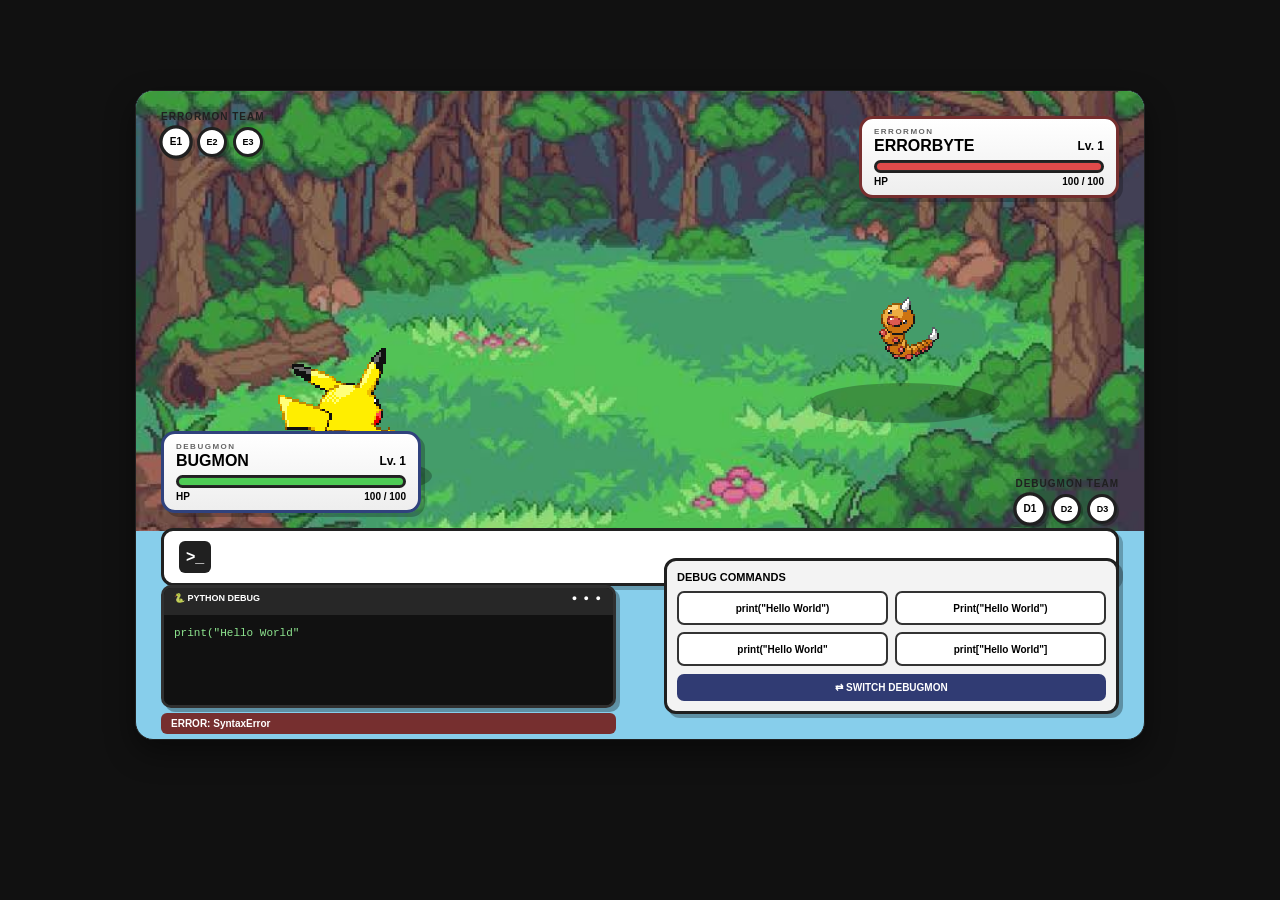
==== index.html @ 8a129c73 "Add files via upload" ====
<!DOCTYPE html>
<html lang="en">

<head>

    <meta charset="UTF-8">

    <meta
        name="viewport"
        content="width=device-width, initial-scale=1.0"
    >

    <title>Codemon</title>

    <link
        rel="stylesheet"
        href="style.css"
    >

</head>


<body>


<main class="game">


    <!-- =====================================================
         BATTLEFIELD
    ====================================================== -->

    <div class="battlefield">

        <div class="sky-glow"></div>

        <div class="cloud cloud-1"></div>
        <div class="cloud cloud-2"></div>

        <div class="tree tree-1"></div>
        <div class="tree tree-2"></div>
        <div class="tree tree-3"></div>
        <div class="tree tree-4"></div>

        <div class="ground"></div>

        <div class="grass grass-1"></div>
        <div class="grass grass-2"></div>
        <div class="grass grass-3"></div>

        <div class="battle-platform enemy-platform"></div>
        <div class="battle-platform player-platform"></div>

        <div class="circuit circuit-1"></div>
        <div class="circuit circuit-2"></div>
        <div class="circuit circuit-3"></div>

    </div>



    <!-- =====================================================
         BATTLE EFFECTS
    ====================================================== -->

    <div
        id="attackEffect"
        class="attack-effect"
    ></div>


    <div
        id="damageText"
        class="damage-text"
    ></div>



    <!-- =====================================================
         ENEMY TEAM
    ====================================================== -->

    <div class="team enemy-team">

        <div class="team-title">
            ERRORMON TEAM
        </div>


        <div class="team-icons">

            <div
                class="team-icon enemy-icon active"
                id="enemyIcon1"
            >
                E1
            </div>


            <div
                class="team-icon enemy-icon"
                id="enemyIcon2"
            >
                E2
            </div>


            <div
                class="team-icon enemy-icon"
                id="enemyIcon3"
            >
                E3
            </div>

        </div>

    </div>



    <!-- =====================================================
         ENEMY
    ====================================================== -->

    <section class="enemy-section">


        <div class="pokemon-info enemy-info">

            <div class="hud-label">
                ERRORMON
            </div>


            <div class="name-level">

                <h2 id="enemyName">
                    ERRORBYTE
                </h2>


                <span
                    class="level"
                    id="enemyLevel"
                >
                    Lv. 1
                </span>

            </div>


            <div class="hp-container">

                <div
                    class="hp-bar enemy-hp"
                    id="enemyHPBar"
                ></div>

            </div>


            <div class="hp-text">

                <span>
                    HP
                </span>


                <span>

                    <span id="enemyHPText">
                        100
                    </span>

                    /

                    <span id="enemyMaxHPText">
                        100
                    </span>

                </span>

            </div>

        </div>



        <div
            class="pokemon enemy"
            id="enemyPokemon"
        >

            <img
                id="enemySprite"
                class="pokemon-image enemy-image"
                src="assets/enemy/e1.webp"
                alt="Enemy ErrorMon"
            >

            <div class="sprite-shadow"></div>

        </div>

    </section>



    <!-- =====================================================
         PLAYER TEAM
    ====================================================== -->

    <div class="team player-team">

        <div class="team-title">
            DEBUGMON TEAM
        </div>


        <div class="team-icons">

            <div
                class="team-icon player-icon active"
                id="playerIcon1"
            >
                D1
            </div>


            <div
                class="team-icon player-icon"
                id="playerIcon2"
            >
                D2
            </div>


            <div
                class="team-icon player-icon"
                id="playerIcon3"
            >
                D3
            </div>

        </div>

    </div>



    <!-- =====================================================
         PLAYER
    ====================================================== -->

    <section class="player-section">


        <div
            class="pokemon player"
            id="playerPokemon"
        >

            <img
                id="playerSprite"
                class="pokemon-image player-image"
                src="assets/player/p1.png"
                alt="DebugMon"
            >

            <div class="sprite-shadow"></div>

        </div>



        <div class="pokemon-info player-info">

            <div class="hud-label">
                DEBUGMON
            </div>


            <div class="name-level">

                <h2 id="playerName">
                    BUGMON
                </h2>


                <span
                    class="level"
                    id="playerLevel"
                >
                    Lv. 1
                </span>

            </div>


            <div class="hp-container">

                <div
                    class="hp-bar player-hp"
                    id="playerHPBar"
                ></div>

            </div>


            <div class="hp-text">

                <span>
                    HP
                </span>


                <span>

                    <span id="playerHPText">
                        100
                    </span>

                    /

                    <span id="playerMaxHPText">
                        100
                    </span>

                </span>

            </div>

        </div>

    </section>



    <!-- =====================================================
         DIALOGUE
    ====================================================== -->

    <section class="dialogue">

        <div class="dialogue-icon">
            &gt;_
        </div>


        <p id="message">
            A wild ErrorMon appeared!
        </p>

    </section>



    <!-- =====================================================
         PYTHON QUESTION
    ====================================================== -->

    <section class="code-section">


        <div class="code-box">


            <div class="code-header">

                <span>
                    🐍 PYTHON DEBUG
                </span>


                <span class="terminal-light">
                    ● ● ●
                </span>

            </div>


            <!--
                The broken Python code from
                questions.js appears here.
            -->

            <pre id="pythonCode"></pre>

        </div>



        <!-- ERROR DISPLAY -->

        <div class="error-name">

            ERROR:

            <span id="errorName">
                READY
            </span>

        </div>

    </section>



    <!-- =====================================================
         BATTLE MENU
    ====================================================== -->

    <section class="battle-menu">


        <div class="menu-title">
            DEBUG COMMANDS
        </div>


        <!--
            Answer buttons are created
            automatically by script.js.
        -->

        <div
            class="moves"
            id="moves"
        ></div>


        <!-- SWITCH -->

        <button
            class="switch-button"
            id="switchButton"
            type="button"
        >
            ⇄ SWITCH DEBUGMON
        </button>

    </section>


</main>



<!-- =====================================================
     JAVASCRIPT

     IMPORTANT:
     questions.js MUST LOAD FIRST.
====================================================== -->

<script src="questions.js"></script>

<script src="script.js"></script>


</body>

</html>
---- style.css ----
/* =========================================================
   CODEMON - STYLE
========================================================= */

* {
    box-sizing: border-box;
    margin: 0;
    padding: 0;
}


body {
    background: #111;

    font-family:
        Arial,
        Helvetica,
        sans-serif;

    overflow: hidden;
}


/* =========================================================
   MAIN GAME
========================================================= */

.game {
    position: relative;

    width: 1010px;
    height: 650px;

    margin: 90px auto 0;

    overflow: hidden;

    background: #87ceeb;

    border: 1px solid #202020;
    border-radius: 18px;

    box-shadow:
        0 12px 30px rgba(0, 0, 0, .45);
}


/* =========================================================
   BATTLEFIELD
========================================================= */

.battlefield {
    position: relative;

    width: 100%;
    height: 440px;

    overflow: hidden;

    background:
        url("assets/backgrounds/HH.jpeg")
        center center /
        cover
        no-repeat;
}


/* =========================================================
   TEAM ICONS
========================================================= */

.team {
    position: absolute;
    z-index: 50;
}


.enemy-team {
    left: 25px;
    top: 20px;
}


.player-team {
    right: 25px;
    bottom: 215px;
}


.team-title {
    margin-bottom: 5px;

    font-size: 10px;
    font-weight: 900;

    color: #202020;

    letter-spacing: 1px;
}


.team-icons {
    display: flex;
    gap: 6px;
}


.team-icon {
    width: 30px;
    height: 30px;

    display: flex;
    align-items: center;
    justify-content: center;

    border: 3px solid #202020;
    border-radius: 50%;

    background: #fff;

    font-size: 9px;
    font-weight: 900;

    box-shadow:
        2px 2px 0 rgba(0, 0, 0, .25);

    transition:
        transform .15s ease,
        opacity .15s ease;
}


.team-icon.active {
    transform: scale(1.12);
}


.team-icon.fainted {
    opacity: .35;

    filter: grayscale(1);

    text-decoration: line-through;
}


/* =========================================================
   HP INFORMATION
========================================================= */

.pokemon-info {
    position: absolute;

    width: 260px;

    padding: 8px 12px;

    background:
        linear-gradient(
            #fff,
            #eee
        );

    border: 3px solid #202020;
    border-radius: 14px;

    box-shadow:
        4px 4px 0 rgba(0, 0, 0, .25);

    z-index: 40;
}


/* =========================================================
   ENEMY HP
========================================================= */

.enemy-info {
    right: 25px;
    top: 25px;

    border-color: #762f2f;
}


/* =========================================================
   PLAYER HP
========================================================= */

.player-info {
    left: 25px;
    top: 340px;

    border-color: #30427d;
}


/* =========================================================
   HUD
========================================================= */

.hud-label {
    margin-bottom: 1px;

    font-size: 8px;
    font-weight: 900;

    letter-spacing: 1.5px;

    color: #666;
}


.name-level {
    display: flex;

    justify-content: space-between;
    align-items: center;
}


.pokemon-info h2 {
    font-size: 16px;
    font-weight: 900;
}


.level {
    font-size: 12px;
    font-weight: 900;
}


/* =========================================================
   HP BAR
========================================================= */

.hp-container {
    width: 100%;
    height: 13px;

    padding: 1px;

    margin-top: 5px;

    background: #292929;

    border: 2px solid #202020;
    border-radius: 8px;

    overflow: hidden;
}


.hp-bar {
    width: 100%;
    height: 100%;

    border-radius: 5px;

    transition:
        width .4s ease;
}


.enemy-hp {
    background: #e04a4a;
}


.player-hp {
    background: #4ecb55;
}


.hp-text {
    display: flex;

    justify-content: space-between;

    margin-top: 3px;

    font-size: 10px;
    font-weight: bold;
}


/* =========================================================
   POKEMON
========================================================= */

.pokemon {
    position: absolute;

    width: 160px;
    height: 180px;

    z-index: 30;
}


/* =========================================================
   ENEMY POKEMON
========================================================= */

.enemy {
    right: 155px;
    top: 165px;
}


/* =========================================================
   PLAYER POKEMON
========================================================= */

.player {
    left: 125px;
    bottom: 230px;
}


/* =========================================================
   POKEMON IMAGES
========================================================= */

.pokemon-image {
    position: absolute;

    width: 150px;
    height: 150px;

    object-fit: contain;

    image-rendering: pixelated;
}


/* =========================================================
   ENEMY SPRITE
========================================================= */

.enemy-image {
    left: 5px;
    top: 0;

    animation:
        enemyIdle 2s ease-in-out infinite;
}


/* =========================================================
   PLAYER SPRITE
========================================================= */

.player-image {
    left: 5px;
    top: 0;

    animation:
        playerIdle 2s ease-in-out infinite;
}


/* =========================================================
   SPRITE SHADOW
========================================================= */

.sprite-shadow {
    position: absolute;

    width: 190px;
    height: 40px;

    left: -19px;
    bottom: 13px;

    border-radius: 50%;

    background:
        rgba(0, 0, 0, .25);

    filter: blur(.5px);
}


/* =========================================================
   IDLE ANIMATIONS
========================================================= */

@keyframes enemyIdle {

    0%,
    100% {
        transform: translateY(0);
    }

    50% {
        transform: translateY(-4px);
    }
}


@keyframes playerIdle {

    0%,
    100% {
        transform: translateY(0);
    }

    50% {
        transform: translateY(-4px);
    }
}


/* =========================================================
   HIT ANIMATIONS
========================================================= */

.enemy-hit {
    animation:
        enemyHit .35s ease;
}


.player-hit {
    animation:
        playerHit .35s ease;
}


@keyframes enemyHit {

    0%,
    100% {
        transform: translateX(0);
        filter: brightness(1);
    }

    25% {
        transform: translateX(-15px);
        filter: brightness(2);
    }

    50% {
        transform: translateX(15px);
        filter: brightness(.6);
    }

    75% {
        transform: translateX(-8px);
    }
}


@keyframes playerHit {

    0%,
    100% {
        transform: translateX(0);
        filter: brightness(1);
    }

    25% {
        transform: translateX(15px);
        filter: brightness(2);
    }

    50% {
        transform: translateX(-15px);
        filter: brightness(.6);
    }

    75% {
        transform: translateX(8px);
    }
}


/* =========================================================
   DIALOGUE
========================================================= */

.dialogue {
    position: absolute;

    left: 25px;
    right: 25px;
    bottom: 153px;

    min-height: 48px;

    padding: 10px 15px;

    display: flex;

    align-items: center;

    gap: 10px;

    background: #fff;

    border: 3px solid #202020;
    border-radius: 12px;

    z-index: 70;

    box-shadow:
        4px 4px 0 rgba(0, 0, 0, .25);
}


.dialogue-icon {
    width: 32px;
    height: 32px;

    flex-shrink: 0;

    display: flex;

    align-items: center;
    justify-content: center;

    background: #202020;

    color: #fff;

    border-radius: 6px;

    font-weight: bold;
}


.dialogue p {
    font-size: 14px;

    font-weight: 700;

    line-height: 1.3;
}


/* =========================================================
   CODE SECTION
========================================================= */

.code-section {
    position: absolute;

    left: 25px;
    bottom: 5px;

    width: 455px;

    z-index: 80;
}


/* =========================================================
   CODE BOX
========================================================= */

.code-box {
    background: #111;

    border: 3px solid #303030;
    border-radius: 10px;

    overflow: hidden;

    box-shadow:
        4px 4px 0 rgba(0, 0, 0, .3);
}


/* =========================================================
   CODE HEADER
========================================================= */

.code-header {
    height: 27px;

    padding: 5px 10px;

    display: flex;

    justify-content: space-between;

    background: #272727;

    color: #fff;

    font-size: 9px;

    font-weight: 900;
}


.terminal-light {
    letter-spacing: 2px;
}


/* =========================================================
   PYTHON CODE
========================================================= */

#pythonCode {
    display: block;

    width: 100%;

    min-height: 90px;

    max-height: 115px;

    margin: 0;

    padding: 10px;

    overflow: auto;

    background: #111;

    color: #8ee58f;

    font-family:
        Consolas,
        "Courier New",
        monospace;

    font-size: 11px;

    line-height: 1.5;

    white-space: pre-wrap;
}


/* =========================================================
   ERROR NAME
========================================================= */

.error-name {
    margin-top: 5px;

    padding: 5px 10px;

    background: #762f2f;

    color: #fff;

    border-radius: 6px;

    font-size: 10px;

    font-weight: 900;
}


/* =========================================================
   BATTLE MENU
========================================================= */

.battle-menu {
    position: absolute;

    right: 25px;
    bottom: 25px;

    width: 455px;

    padding: 10px;

    background: #f3f3f3;

    border: 3px solid #202020;
    border-radius: 12px;

    z-index: 90;

    box-shadow:
        4px 4px 0 rgba(0, 0, 0, .3);
}


.menu-title {
    margin-bottom: 8px;

    font-size: 11px;

    font-weight: 900;
}


.moves {
    display: grid;

    grid-template-columns:
        1fr 1fr;

    gap: 7px;
}


/* =========================================================
   ANSWER BUTTONS
========================================================= */

.move {
    min-height: 34px;

    padding: 6px 8px;

    background: #fff;

    border: 2px solid #333;

    border-radius: 7px;

    cursor: pointer;

    font-size: 10px;

    font-weight: 800;

    transition:
        transform .15s,
        background .15s;
}


.move:hover {
    transform:
        translateY(-2px);

    background: #e9f3ff;
}


.move:disabled {
    cursor: not-allowed;

    opacity: .5;
}


/* =========================================================
   SWITCH BUTTON
========================================================= */

.switch-button {
    width: 100%;

    margin-top: 8px;

    padding: 8px;

    background: #303b73;

    color: #fff;

    border: none;

    border-radius: 7px;

    font-size: 10px;

    font-weight: 900;

    cursor: pointer;

    transition:
        background .15s ease;
}


.switch-button:hover {
    background: #202b60;
}


.switch-button:disabled {
    opacity: .5;

    cursor: not-allowed;
}


/* =========================================================
   ATTACK EFFECT
========================================================= */

.attack-effect {
    position: absolute;

    width: 80px;
    height: 80px;

    border-radius: 50%;

    background:
        rgba(255, 255, 255, .85);

    opacity: 0;

    pointer-events: none;

    z-index: 100;
}


.attack-effect.active {
    animation:
        attackEffect .45s ease;
}


@keyframes attackEffect {

    0% {
        opacity: 0;

        transform:
            scale(.3);
    }

    50% {
        opacity: 1;

        transform:
            scale(1.5);
    }

    100% {
        opacity: 0;

        transform:
            scale(2);
    }
}


/* =========================================================
   DAMAGE TEXT
========================================================= */

.damage-text {
    position: absolute;

    z-index: 110;

    color: #ffef38;

    font-size: 30px;

    font-weight: 900;

    text-shadow:
        3px 3px #202020,
        -2px -2px #202020;

    opacity: 0;

    pointer-events: none;
}


.damage-text.show {
    animation:
        damageText .8s ease;
}


@keyframes damageText {

    0% {
        opacity: 0;

        transform:
            translateY(10px)
            scale(.7);
    }

    25% {
        opacity: 1;

        transform:
            translateY(-5px)
            scale(1.1);
    }

    100% {
        opacity: 0;

        transform:
            translateY(-50px)
            scale(1);
    }
}


/* =========================================================
   SWITCH MENU
========================================================= */

.switch-overlay {
    position: absolute;

    inset: 0;

    display: flex;

    align-items: center;
    justify-content: center;

    background:
        rgba(0, 0, 0, .6);

    z-index: 200;
}


.switch-panel {
    width: 400px;

    padding: 20px;

    background: #fff;

    border: 4px solid #202020;

    border-radius: 15px;

    box-shadow:
        8px 8px 0 rgba(0, 0, 0, .4);
}


.switch-panel h2 {
    margin-bottom: 15px;

    font-size: 20px;
}


.switch-option {
    width: 100%;

    margin-bottom: 8px;

    padding: 10px;

    background: #eee;

    border: 2px solid #333;

    border-radius: 8px;

    text-align: left;

    cursor: pointer;

    font-weight: 800;
}


.switch-option:hover {
    background: #dfeaff;
}


.switch-option:disabled {
    opacity: .35;

    cursor: not-allowed;
}


.cancel-switch {
    width: 100%;

    padding: 9px;

    border: none;

    border-radius: 7px;

    background: #555;

    color: #fff;

    cursor: pointer;

    font-weight: 800;
}


.cancel-switch:hover {
    background: #444;
}


/* =========================================================
   RESPONSIVE
========================================================= */

@media (max-width: 1050px) {

    .game {
        transform:
            scale(.9);

        transform-origin:
            top center;
    }

}


@media (max-width: 900px) {

    .game {
        transform:
            scale(.75);
    }

}


@media (max-width: 700px) {

    .game {
        transform:
            scale(.6);
    }

}
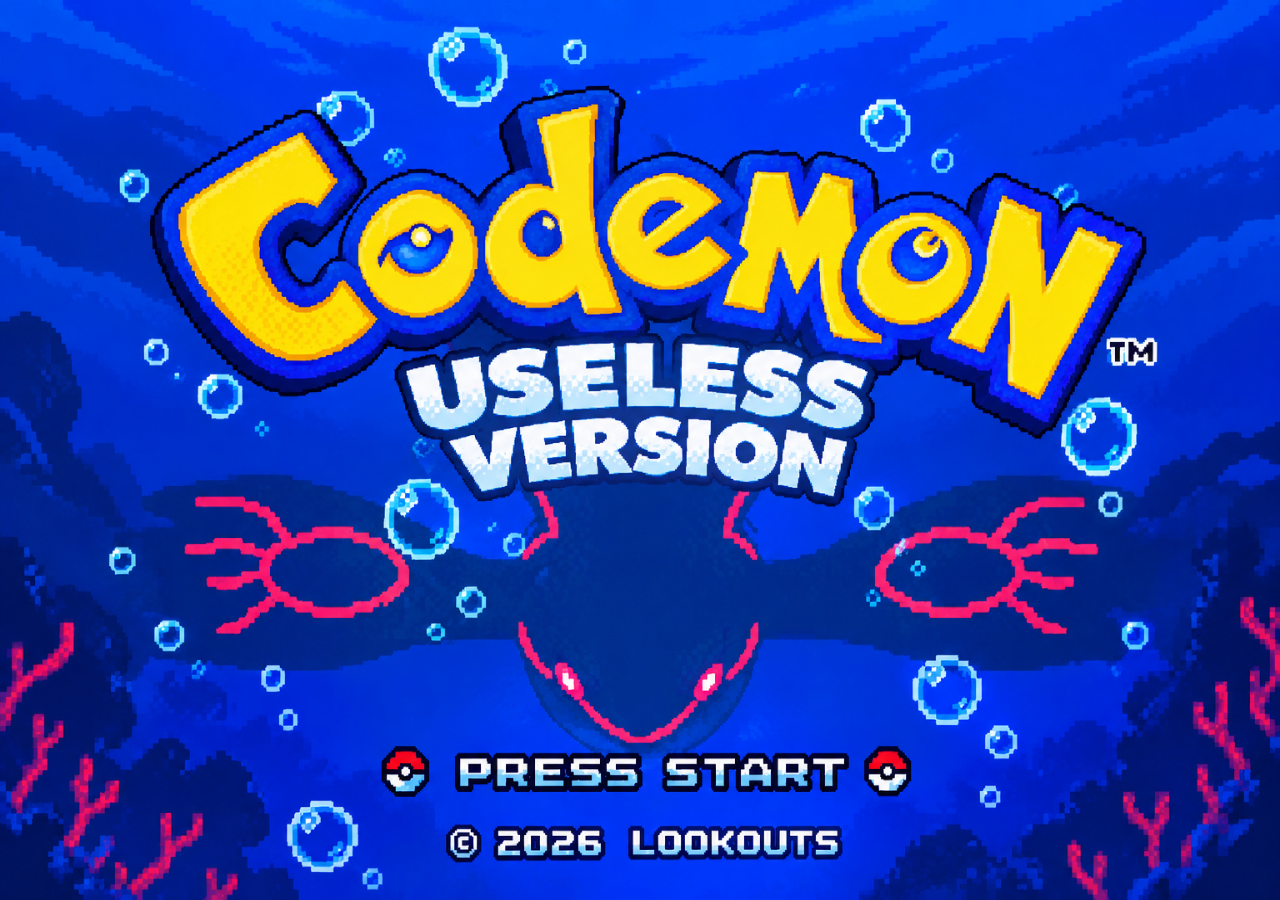
==== commit 5aba46e1: "Rename Title.html to index.html" ====
--- a/index.html
+++ b/index.html
@@ -1,463 +1,51 @@
-<!DOCTYPE html>
-<html lang="en">
-
-<head>
-
-    <meta charset="UTF-8">
-
-    <meta
-        name="viewport"
-        content="width=device-width, initial-scale=1.0"
-    >
-
-    <title>Codemon</title>
-
-    <link
-        rel="stylesheet"
-        href="style.css"
-    >
-
-</head>
-
-
-<body>
-
-
-<main class="game">
-
-
-    <!-- =====================================================
-         BATTLEFIELD
-    ====================================================== -->
-
-    <div class="battlefield">
-
-        <div class="sky-glow"></div>
-
-        <div class="cloud cloud-1"></div>
-        <div class="cloud cloud-2"></div>
-
-        <div class="tree tree-1"></div>
-        <div class="tree tree-2"></div>
-        <div class="tree tree-3"></div>
-        <div class="tree tree-4"></div>
-
-        <div class="ground"></div>
-
-        <div class="grass grass-1"></div>
-        <div class="grass grass-2"></div>
-        <div class="grass grass-3"></div>
-
-        <div class="battle-platform enemy-platform"></div>
-        <div class="battle-platform player-platform"></div>
-
-        <div class="circuit circuit-1"></div>
-        <div class="circuit circuit-2"></div>
-        <div class="circuit circuit-3"></div>
-
-    </div>
-
-
-
-    <!-- =====================================================
-         BATTLE EFFECTS
-    ====================================================== -->
-
-    <div
-        id="attackEffect"
-        class="attack-effect"
-    ></div>
-
-
-    <div
-        id="damageText"
-        class="damage-text"
-    ></div>
-
-
-
-    <!-- =====================================================
-         ENEMY TEAM
-    ====================================================== -->
-
-    <div class="team enemy-team">
-
-        <div class="team-title">
-            ERRORMON TEAM
-        </div>
-
-
-        <div class="team-icons">
-
-            <div
-                class="team-icon enemy-icon active"
-                id="enemyIcon1"
-            >
-                E1
-            </div>
-
-
-            <div
-                class="team-icon enemy-icon"
-                id="enemyIcon2"
-            >
-                E2
-            </div>
-
-
-            <div
-                class="team-icon enemy-icon"
-                id="enemyIcon3"
-            >
-                E3
-            </div>
-
-        </div>
-
-    </div>
-
-
-
-    <!-- =====================================================
-         ENEMY
-    ====================================================== -->
-
-    <section class="enemy-section">
-
-
-        <div class="pokemon-info enemy-info">
-
-            <div class="hud-label">
-                ERRORMON
-            </div>
-
-
-            <div class="name-level">
-
-                <h2 id="enemyName">
-                    ERRORBYTE
-                </h2>
-
-
-                <span
-                    class="level"
-                    id="enemyLevel"
-                >
-                    Lv. 1
-                </span>
-
-            </div>
-
-
-            <div class="hp-container">
-
-                <div
-                    class="hp-bar enemy-hp"
-                    id="enemyHPBar"
-                ></div>
-
-            </div>
-
-
-            <div class="hp-text">
-
-                <span>
-                    HP
-                </span>
-
-
-                <span>
-
-                    <span id="enemyHPText">
-                        100
-                    </span>
-
-                    /
-
-                    <span id="enemyMaxHPText">
-                        100
-                    </span>
-
-                </span>
-
-            </div>
-
-        </div>
-
-
-
-        <div
-            class="pokemon enemy"
-            id="enemyPokemon"
-        >
-
-            <img
-                id="enemySprite"
-                class="pokemon-image enemy-image"
-                src="assets/enemy/e1.webp"
-                alt="Enemy ErrorMon"
-            >
-
-            <div class="sprite-shadow"></div>
-
-        </div>
-
-    </section>
-
-
-
-    <!-- =====================================================
-         PLAYER TEAM
-    ====================================================== -->
-
-    <div class="team player-team">
-
-        <div class="team-title">
-            DEBUGMON TEAM
-        </div>
-
-
-        <div class="team-icons">
-
-            <div
-                class="team-icon player-icon active"
-                id="playerIcon1"
-            >
-                D1
-            </div>
-
-
-            <div
-                class="team-icon player-icon"
-                id="playerIcon2"
-            >
-                D2
-            </div>
-
-
-            <div
-                class="team-icon player-icon"
-                id="playerIcon3"
-            >
-                D3
-            </div>
-
-        </div>
-
-    </div>
-
-
-
-    <!-- =====================================================
-         PLAYER
-    ====================================================== -->
-
-    <section class="player-section">
-
-
-        <div
-            class="pokemon player"
-            id="playerPokemon"
-        >
-
-            <img
-                id="playerSprite"
-                class="pokemon-image player-image"
-                src="assets/player/p1.png"
-                alt="DebugMon"
-            >
-
-            <div class="sprite-shadow"></div>
-
-        </div>
-
-
-
-        <div class="pokemon-info player-info">
-
-            <div class="hud-label">
-                DEBUGMON
-            </div>
-
-
-            <div class="name-level">
-
-                <h2 id="playerName">
-                    BUGMON
-                </h2>
-
-
-                <span
-                    class="level"
-                    id="playerLevel"
-                >
-                    Lv. 1
-                </span>
-
-            </div>
-
-
-            <div class="hp-container">
-
-                <div
-                    class="hp-bar player-hp"
-                    id="playerHPBar"
-                ></div>
-
-            </div>
-
-
-            <div class="hp-text">
-
-                <span>
-                    HP
-                </span>
-
-
-                <span>
-
-                    <span id="playerHPText">
-                        100
-                    </span>
-
-                    /
-
-                    <span id="playerMaxHPText">
-                        100
-                    </span>
-
-                </span>
-
-            </div>
-
-        </div>
-
-    </section>
-
-
-
-    <!-- =====================================================
-         DIALOGUE
-    ====================================================== -->
-
-    <section class="dialogue">
-
-        <div class="dialogue-icon">
-            &gt;_
-        </div>
-
-
-        <p id="message">
-            A wild ErrorMon appeared!
-        </p>
-
-    </section>
-
-
-
-    <!-- =====================================================
-         PYTHON QUESTION
-    ====================================================== -->
-
-    <section class="code-section">
-
-
-        <div class="code-box">
-
-
-            <div class="code-header">
-
-                <span>
-                    🐍 PYTHON DEBUG
-                </span>
-
-
-                <span class="terminal-light">
-                    ● ● ●
-                </span>
-
-            </div>
-
-
-            <!--
-                The broken Python code from
-                questions.js appears here.
-            -->
-
-            <pre id="pythonCode"></pre>
-
-        </div>
-
-
-
-        <!-- ERROR DISPLAY -->
-
-        <div class="error-name">
-
-            ERROR:
-
-            <span id="errorName">
-                READY
-            </span>
-
-        </div>
-
-    </section>
-
-
-
-    <!-- =====================================================
-         BATTLE MENU
-    ====================================================== -->
-
-    <section class="battle-menu">
-
-
-        <div class="menu-title">
-            DEBUG COMMANDS
-        </div>
-
-
-        <!--
-            Answer buttons are created
-            automatically by script.js.
-        -->
-
-        <div
-            class="moves"
-            id="moves"
-        ></div>
-
-
-        <!-- SWITCH -->
-
-        <button
-            class="switch-button"
-            id="switchButton"
-            type="button"
-        >
-            ⇄ SWITCH DEBUGMON
-        </button>
-
-    </section>
-
-
-</main>
-
-
-
-<!-- =====================================================
-     JAVASCRIPT
-
-     IMPORTANT:
-     questions.js MUST LOAD FIRST.
-====================================================== -->
-
-<script src="questions.js"></script>
-
-<script src="script.js"></script>
-
-
-</body>
-
-</html>+<!DOCTYPE html>
+<html lang="en">
+<head>
+  <meta charset="UTF-8">
+  <meta name="viewport" content="width=device-width, initial-scale=1.0">
+
+  <title>Codemon - Useless Version</title>
+
+  <link rel="stylesheet" href="ani-style.css">
+</head>
+
+<body>
+
+  <main class="title-screen" id="titleScreen">
+
+    <!-- Main title artwork -->
+    <img
+      class="bg-layer"
+      src="assets/title-screen.png"
+      alt="Codemon title screen"
+      draggable="false"
+    >
+
+    <!-- Animated bubbles -->
+    <div
+      class="bubble-layer"
+      id="bubbleLayer"
+      aria-hidden="true">
+    </div>
+
+    <!-- PRESS START button -->
+    <button
+      class="press-start-hotspot"
+      id="pressStart"
+      type="button"
+      aria-label="Press Start">
+    </button>
+
+  </main>
+
+  <script src="ani-script.js"></script>
+
+  <script>
+    // PRESS START → Battle screen
+    document.getElementById("pressStart").addEventListener("click", function () {
+      window.location.href = "battle.html";
+    });
+  </script>
+
+</body>
+</html>
--- a/ani-style.css
+++ b/ani-style.css
@@ -0,0 +1,242 @@
+* {
+  box-sizing: border-box;
+}
+
+html,
+body {
+  width: 100%;
+  height: 100%;
+  margin: 0;
+  overflow: hidden;
+  background: #001348;
+}
+
+body {
+  font-family: Arial, sans-serif;
+}
+
+.title-screen {
+  position: relative;
+  width: 100vw;
+  height: 100vh;
+  overflow: hidden;
+  isolation: isolate;
+}
+
+
+/* =========================
+   MAIN TITLE IMAGE
+   ========================= */
+
+.bg-layer {
+  position: absolute;
+  inset: 0;
+  z-index: 1;
+
+  width: 100%;
+  height: 100%;
+
+  object-fit: fill;
+
+  user-select: none;
+  pointer-events: none;
+}
+
+
+/* =========================
+   BUBBLES
+   ========================= */
+
+.bubble-layer {
+  position: absolute;
+  inset: 0;
+  z-index: 5;
+
+  pointer-events: none;
+  overflow: hidden;
+}
+
+.bubble {
+  position: absolute;
+  bottom: -80px;
+
+  width: var(--size);
+  height: var(--size);
+
+  /*
+    Thick pixel-style bubble outline
+  */
+  border: max(3px, calc(var(--size) * 0.08))
+    solid #a9f5ff;
+
+  border-radius: 50%;
+
+  opacity: var(--opacity);
+
+  /*
+    Blue outer edge
+  */
+  box-shadow:
+    0 0 0 2px #55dfff,
+    inset 0 0 0 2px #58dfff;
+
+  /*
+    Slight glow
+  */
+  filter:
+    drop-shadow(0 0 3px rgba(70, 210, 255, 0.45));
+
+  animation: bubble-rise var(--duration) linear infinite;
+  animation-delay: var(--delay);
+
+  image-rendering: pixelated;
+}
+
+
+/*
+  Large bright reflection
+  at the upper-left
+*/
+.bubble::before {
+  content: "";
+
+  position: absolute;
+
+  width: 22%;
+  height: 15%;
+
+  left: 17%;
+  top: 13%;
+
+  background: #ffffff;
+
+  border-radius: 2px;
+
+  box-shadow:
+    6px 3px 0 #d9fbff,
+    11px 6px 0 #8eefff;
+}
+
+
+/*
+  Small bright reflection
+  at the lower-right
+*/
+.bubble::after {
+  content: "";
+
+  position: absolute;
+
+  width: 14%;
+  height: 10%;
+
+  right: 17%;
+  bottom: 17%;
+
+  background: #ffffff;
+
+  border-radius: 2px;
+
+  box-shadow:
+    -5px -2px 0 #a8f5ff;
+}
+
+
+/* =========================
+   BUBBLE MOVEMENT
+   ========================= */
+
+@keyframes bubble-rise {
+  0% {
+    transform: translate3d(0, 20vh, 0) scale(0.75);
+  }
+
+  25% {
+    transform:
+      translate3d(var(--drift1), 5vh, 0)
+      scale(0.9);
+  }
+
+  50% {
+    transform:
+      translate3d(var(--drift2), -10vh, 0)
+      scale(1);
+  }
+
+  75% {
+    transform:
+      translate3d(var(--drift3), -30vh, 0)
+      scale(0.9);
+  }
+
+  100% {
+    transform:
+      translate3d(var(--drift4), -125vh, 0)
+      scale(0.7);
+  }
+}
+
+
+/* =========================
+   PRESS START
+   ========================= */
+
+.press-start-hotspot {
+  position: absolute;
+  z-index: 10;
+
+  left: 50%;
+  top: 78.5%;
+
+  width: min(44vw, 680px);
+  height: min(11vh, 115px);
+
+  transform: translateX(-50%);
+
+  border: 0;
+  border-radius: 24px;
+
+  background: transparent;
+
+  cursor: pointer;
+  outline: none;
+}
+
+.press-start-hotspot:hover {
+  background: rgba(255, 255, 255, 0.035);
+}
+
+.press-start-hotspot:focus-visible {
+  outline: 3px solid rgba(255, 255, 255, 0.85);
+  outline-offset: 5px;
+}
+
+
+/* =========================
+   START TRANSITION
+   ========================= */
+
+.title-screen.starting .press-start-hotspot {
+  pointer-events: none;
+}
+
+.title-screen.starting {
+  animation: screen-fade 0.55s ease forwards;
+}
+
+@keyframes screen-fade {
+  to {
+    opacity: 0;
+  }
+}
+
+
+/* =========================
+   MOBILE
+   ========================= */
+
+@media (max-width: 700px) {
+  .press-start-hotspot {
+    width: 60vw;
+  }
+}
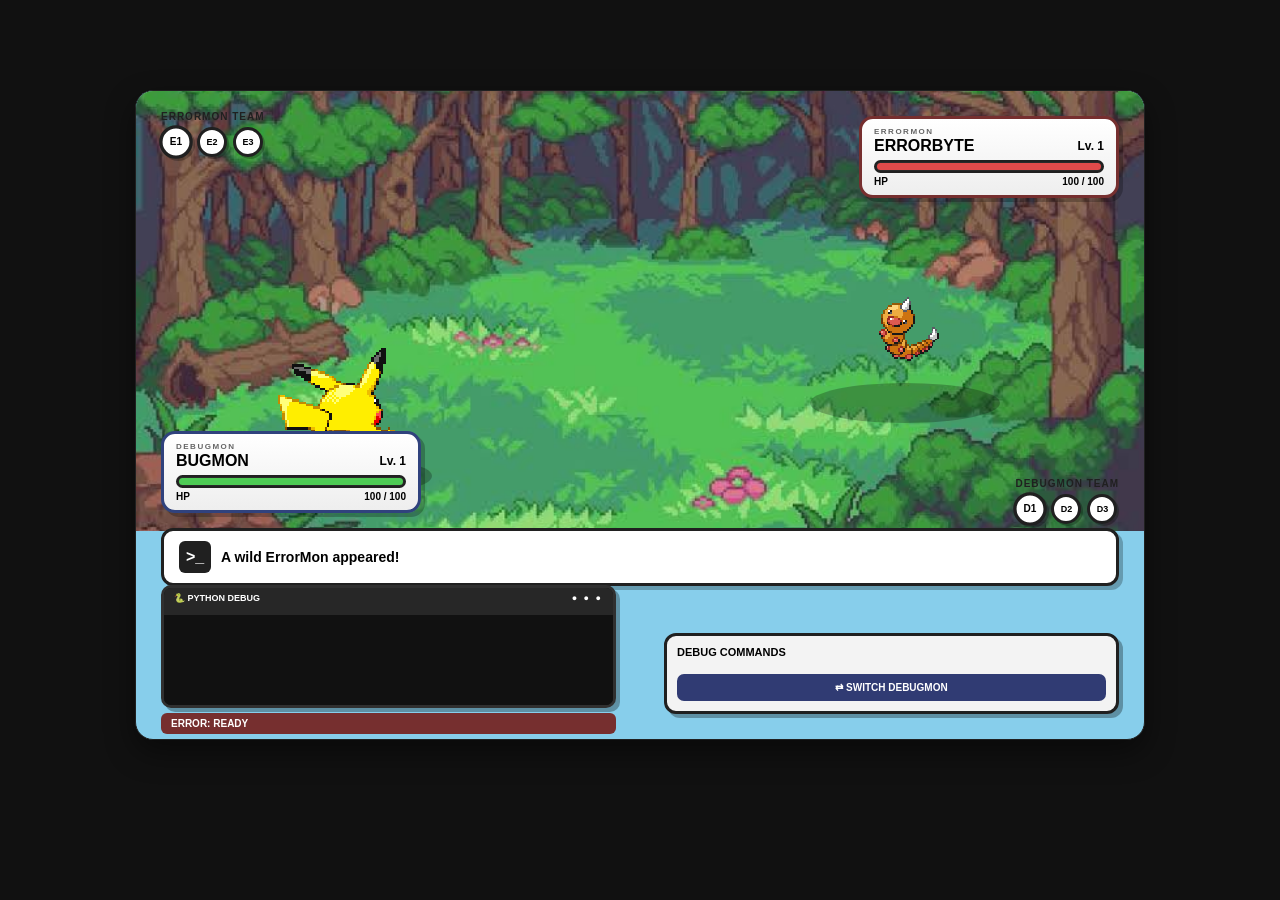
==== commit 5f1f021a: "Rename battle.html to index.html" ====
--- a/index.html
+++ b/index.html
@@ -1,51 +1,463 @@
-<!DOCTYPE html>
-<html lang="en">
-<head>
-  <meta charset="UTF-8">
-  <meta name="viewport" content="width=device-width, initial-scale=1.0">
-
-  <title>Codemon - Useless Version</title>
-
-  <link rel="stylesheet" href="ani-style.css">
-</head>
-
-<body>
-
-  <main class="title-screen" id="titleScreen">
-
-    <!-- Main title artwork -->
-    <img
-      class="bg-layer"
-      src="assets/title-screen.png"
-      alt="Codemon title screen"
-      draggable="false"
-    >
-
-    <!-- Animated bubbles -->
-    <div
-      class="bubble-layer"
-      id="bubbleLayer"
-      aria-hidden="true">
-    </div>
-
-    <!-- PRESS START button -->
-    <button
-      class="press-start-hotspot"
-      id="pressStart"
-      type="button"
-      aria-label="Press Start">
-    </button>
-
-  </main>
-
-  <script src="ani-script.js"></script>
-
-  <script>
-    // PRESS START → Battle screen
-    document.getElementById("pressStart").addEventListener("click", function () {
-      window.location.href = "battle.html";
-    });
-  </script>
-
-</body>
-</html>
+<!DOCTYPE html>
+<html lang="en">
+
+<head>
+
+    <meta charset="UTF-8">
+
+    <meta
+        name="viewport"
+        content="width=device-width, initial-scale=1.0"
+    >
+
+    <title>Codemon</title>
+
+    <link
+        rel="stylesheet"
+        href="style.css"
+    >
+
+</head>
+
+
+<body>
+
+
+<main class="game">
+
+
+    <!-- =====================================================
+         BATTLEFIELD
+    ====================================================== -->
+
+    <div class="battlefield">
+
+        <div class="sky-glow"></div>
+
+        <div class="cloud cloud-1"></div>
+        <div class="cloud cloud-2"></div>
+
+        <div class="tree tree-1"></div>
+        <div class="tree tree-2"></div>
+        <div class="tree tree-3"></div>
+        <div class="tree tree-4"></div>
+
+        <div class="ground"></div>
+
+        <div class="grass grass-1"></div>
+        <div class="grass grass-2"></div>
+        <div class="grass grass-3"></div>
+
+        <div class="battle-platform enemy-platform"></div>
+        <div class="battle-platform player-platform"></div>
+
+        <div class="circuit circuit-1"></div>
+        <div class="circuit circuit-2"></div>
+        <div class="circuit circuit-3"></div>
+
+    </div>
+
+
+
+    <!-- =====================================================
+         BATTLE EFFECTS
+    ====================================================== -->
+
+    <div
+        id="attackEffect"
+        class="attack-effect"
+    ></div>
+
+
+    <div
+        id="damageText"
+        class="damage-text"
+    ></div>
+
+
+
+    <!-- =====================================================
+         ENEMY TEAM
+    ====================================================== -->
+
+    <div class="team enemy-team">
+
+        <div class="team-title">
+            ERRORMON TEAM
+        </div>
+
+
+        <div class="team-icons">
+
+            <div
+                class="team-icon enemy-icon active"
+                id="enemyIcon1"
+            >
+                E1
+            </div>
+
+
+            <div
+                class="team-icon enemy-icon"
+                id="enemyIcon2"
+            >
+                E2
+            </div>
+
+
+            <div
+                class="team-icon enemy-icon"
+                id="enemyIcon3"
+            >
+                E3
+            </div>
+
+        </div>
+
+    </div>
+
+
+
+    <!-- =====================================================
+         ENEMY
+    ====================================================== -->
+
+    <section class="enemy-section">
+
+
+        <div class="pokemon-info enemy-info">
+
+            <div class="hud-label">
+                ERRORMON
+            </div>
+
+
+            <div class="name-level">
+
+                <h2 id="enemyName">
+                    ERRORBYTE
+                </h2>
+
+
+                <span
+                    class="level"
+                    id="enemyLevel"
+                >
+                    Lv. 1
+                </span>
+
+            </div>
+
+
+            <div class="hp-container">
+
+                <div
+                    class="hp-bar enemy-hp"
+                    id="enemyHPBar"
+                ></div>
+
+            </div>
+
+
+            <div class="hp-text">
+
+                <span>
+                    HP
+                </span>
+
+
+                <span>
+
+                    <span id="enemyHPText">
+                        100
+                    </span>
+
+                    /
+
+                    <span id="enemyMaxHPText">
+                        100
+                    </span>
+
+                </span>
+
+            </div>
+
+        </div>
+
+
+
+        <div
+            class="pokemon enemy"
+            id="enemyPokemon"
+        >
+
+            <img
+                id="enemySprite"
+                class="pokemon-image enemy-image"
+                src="assets/enemy/e1.webp"
+                alt="Enemy ErrorMon"
+            >
+
+            <div class="sprite-shadow"></div>
+
+        </div>
+
+    </section>
+
+
+
+    <!-- =====================================================
+         PLAYER TEAM
+    ====================================================== -->
+
+    <div class="team player-team">
+
+        <div class="team-title">
+            DEBUGMON TEAM
+        </div>
+
+
+        <div class="team-icons">
+
+            <div
+                class="team-icon player-icon active"
+                id="playerIcon1"
+            >
+                D1
+            </div>
+
+
+            <div
+                class="team-icon player-icon"
+                id="playerIcon2"
+            >
+                D2
+            </div>
+
+
+            <div
+                class="team-icon player-icon"
+                id="playerIcon3"
+            >
+                D3
+            </div>
+
+        </div>
+
+    </div>
+
+
+
+    <!-- =====================================================
+         PLAYER
+    ====================================================== -->
+
+    <section class="player-section">
+
+
+        <div
+            class="pokemon player"
+            id="playerPokemon"
+        >
+
+            <img
+                id="playerSprite"
+                class="pokemon-image player-image"
+                src="assets/player/p1.png"
+                alt="DebugMon"
+            >
+
+            <div class="sprite-shadow"></div>
+
+        </div>
+
+
+
+        <div class="pokemon-info player-info">
+
+            <div class="hud-label">
+                DEBUGMON
+            </div>
+
+
+            <div class="name-level">
+
+                <h2 id="playerName">
+                    BUGMON
+                </h2>
+
+
+                <span
+                    class="level"
+                    id="playerLevel"
+                >
+                    Lv. 1
+                </span>
+
+            </div>
+
+
+            <div class="hp-container">
+
+                <div
+                    class="hp-bar player-hp"
+                    id="playerHPBar"
+                ></div>
+
+            </div>
+
+
+            <div class="hp-text">
+
+                <span>
+                    HP
+                </span>
+
+
+                <span>
+
+                    <span id="playerHPText">
+                        100
+                    </span>
+
+                    /
+
+                    <span id="playerMaxHPText">
+                        100
+                    </span>
+
+                </span>
+
+            </div>
+
+        </div>
+
+    </section>
+
+
+
+    <!-- =====================================================
+         DIALOGUE
+    ====================================================== -->
+
+    <section class="dialogue">
+
+        <div class="dialogue-icon">
+            &gt;_
+        </div>
+
+
+        <p id="message">
+            A wild ErrorMon appeared!
+        </p>
+
+    </section>
+
+
+
+    <!-- =====================================================
+         PYTHON QUESTION
+    ====================================================== -->
+
+    <section class="code-section">
+
+
+        <div class="code-box">
+
+
+            <div class="code-header">
+
+                <span>
+                    🐍 PYTHON DEBUG
+                </span>
+
+
+                <span class="terminal-light">
+                    ● ● ●
+                </span>
+
+            </div>
+
+
+            <!--
+                The broken Python code from
+                questions.js appears here.
+            -->
+
+            <pre id="pythonCode"></pre>
+
+        </div>
+
+
+
+        <!-- ERROR DISPLAY -->
+
+        <div class="error-name">
+
+            ERROR:
+
+            <span id="errorName">
+                READY
+            </span>
+
+        </div>
+
+    </section>
+
+
+
+    <!-- =====================================================
+         BATTLE MENU
+    ====================================================== -->
+
+    <section class="battle-menu">
+
+
+        <div class="menu-title">
+            DEBUG COMMANDS
+        </div>
+
+
+        <!--
+            Answer buttons are created
+            automatically by script.js.
+        -->
+
+        <div
+            class="moves"
+            id="moves"
+        ></div>
+
+
+        <!-- SWITCH -->
+
+        <button
+            class="switch-button"
+            id="switchButton"
+            type="button"
+        >
+            ⇄ SWITCH DEBUGMON
+        </button>
+
+    </section>
+
+
+</main>
+
+
+
+<!-- =====================================================
+     JAVASCRIPT
+
+     IMPORTANT:
+     questions.js MUST LOAD FIRST.
+====================================================== -->
+
+<script src="questions.js"></script>
+
+<script src="script.js"></script>
+
+
+</body>
+
+</html>
--- a/style.css
+++ b/style.css
@@ -0,0 +1,1038 @@
+/* =========================================================
+   CODEMON - STYLE
+========================================================= */
+
+* {
+    box-sizing: border-box;
+    margin: 0;
+    padding: 0;
+}
+
+
+body {
+    background: #111;
+
+    font-family:
+        Arial,
+        Helvetica,
+        sans-serif;
+
+    overflow: hidden;
+}
+
+
+/* =========================================================
+   MAIN GAME
+========================================================= */
+
+.game {
+    position: relative;
+
+    width: 1010px;
+    height: 650px;
+
+    margin: 90px auto 0;
+
+    overflow: hidden;
+
+    background: #87ceeb;
+
+    border: 1px solid #202020;
+    border-radius: 18px;
+
+    box-shadow:
+        0 12px 30px rgba(0, 0, 0, .45);
+}
+
+
+/* =========================================================
+   BATTLEFIELD
+========================================================= */
+
+.battlefield {
+    position: relative;
+
+    width: 100%;
+    height: 440px;
+
+    overflow: hidden;
+
+    background:
+        url("assets/backgrounds/HH.jpeg")
+        center center /
+        cover
+        no-repeat;
+}
+
+
+/* =========================================================
+   TEAM ICONS
+========================================================= */
+
+.team {
+    position: absolute;
+    z-index: 50;
+}
+
+
+.enemy-team {
+    left: 25px;
+    top: 20px;
+}
+
+
+.player-team {
+    right: 25px;
+    bottom: 215px;
+}
+
+
+.team-title {
+    margin-bottom: 5px;
+
+    font-size: 10px;
+    font-weight: 900;
+
+    color: #202020;
+
+    letter-spacing: 1px;
+}
+
+
+.team-icons {
+    display: flex;
+    gap: 6px;
+}
+
+
+.team-icon {
+    width: 30px;
+    height: 30px;
+
+    display: flex;
+    align-items: center;
+    justify-content: center;
+
+    border: 3px solid #202020;
+    border-radius: 50%;
+
+    background: #fff;
+
+    font-size: 9px;
+    font-weight: 900;
+
+    box-shadow:
+        2px 2px 0 rgba(0, 0, 0, .25);
+
+    transition:
+        transform .15s ease,
+        opacity .15s ease;
+}
+
+
+.team-icon.active {
+    transform: scale(1.12);
+}
+
+
+.team-icon.fainted {
+    opacity: .35;
+
+    filter: grayscale(1);
+
+    text-decoration: line-through;
+}
+
+
+/* =========================================================
+   HP INFORMATION
+========================================================= */
+
+.pokemon-info {
+    position: absolute;
+
+    width: 260px;
+
+    padding: 8px 12px;
+
+    background:
+        linear-gradient(
+            #fff,
+            #eee
+        );
+
+    border: 3px solid #202020;
+    border-radius: 14px;
+
+    box-shadow:
+        4px 4px 0 rgba(0, 0, 0, .25);
+
+    z-index: 40;
+}
+
+
+/* =========================================================
+   ENEMY HP
+========================================================= */
+
+.enemy-info {
+    right: 25px;
+    top: 25px;
+
+    border-color: #762f2f;
+}
+
+
+/* =========================================================
+   PLAYER HP
+========================================================= */
+
+.player-info {
+    left: 25px;
+    top: 340px;
+
+    border-color: #30427d;
+}
+
+
+/* =========================================================
+   HUD
+========================================================= */
+
+.hud-label {
+    margin-bottom: 1px;
+
+    font-size: 8px;
+    font-weight: 900;
+
+    letter-spacing: 1.5px;
+
+    color: #666;
+}
+
+
+.name-level {
+    display: flex;
+
+    justify-content: space-between;
+    align-items: center;
+}
+
+
+.pokemon-info h2 {
+    font-size: 16px;
+    font-weight: 900;
+}
+
+
+.level {
+    font-size: 12px;
+    font-weight: 900;
+}
+
+
+/* =========================================================
+   HP BAR
+========================================================= */
+
+.hp-container {
+    width: 100%;
+    height: 13px;
+
+    padding: 1px;
+
+    margin-top: 5px;
+
+    background: #292929;
+
+    border: 2px solid #202020;
+    border-radius: 8px;
+
+    overflow: hidden;
+}
+
+
+.hp-bar {
+    width: 100%;
+    height: 100%;
+
+    border-radius: 5px;
+
+    transition:
+        width .4s ease;
+}
+
+
+.enemy-hp {
+    background: #e04a4a;
+}
+
+
+.player-hp {
+    background: #4ecb55;
+}
+
+
+.hp-text {
+    display: flex;
+
+    justify-content: space-between;
+
+    margin-top: 3px;
+
+    font-size: 10px;
+    font-weight: bold;
+}
+
+
+/* =========================================================
+   POKEMON
+========================================================= */
+
+.pokemon {
+    position: absolute;
+
+    width: 160px;
+    height: 180px;
+
+    z-index: 30;
+}
+
+
+/* =========================================================
+   ENEMY POKEMON
+========================================================= */
+
+.enemy {
+    right: 155px;
+    top: 165px;
+}
+
+
+/* =========================================================
+   PLAYER POKEMON
+========================================================= */
+
+.player {
+    left: 125px;
+    bottom: 230px;
+}
+
+
+/* =========================================================
+   POKEMON IMAGES
+========================================================= */
+
+.pokemon-image {
+    position: absolute;
+
+    width: 150px;
+    height: 150px;
+
+    object-fit: contain;
+
+    image-rendering: pixelated;
+}
+
+
+/* =========================================================
+   ENEMY SPRITE
+========================================================= */
+
+.enemy-image {
+    left: 5px;
+    top: 0;
+
+    animation:
+        enemyIdle 2s ease-in-out infinite;
+}
+
+
+/* =========================================================
+   PLAYER SPRITE
+========================================================= */
+
+.player-image {
+    left: 5px;
+    top: 0;
+
+    animation:
+        playerIdle 2s ease-in-out infinite;
+}
+
+
+/* =========================================================
+   SPRITE SHADOW
+========================================================= */
+
+.sprite-shadow {
+    position: absolute;
+
+    width: 190px;
+    height: 40px;
+
+    left: -19px;
+    bottom: 13px;
+
+    border-radius: 50%;
+
+    background:
+        rgba(0, 0, 0, .25);
+
+    filter: blur(.5px);
+}
+
+
+/* =========================================================
+   IDLE ANIMATIONS
+========================================================= */
+
+@keyframes enemyIdle {
+
+    0%,
+    100% {
+        transform: translateY(0);
+    }
+
+    50% {
+        transform: translateY(-4px);
+    }
+}
+
+
+@keyframes playerIdle {
+
+    0%,
+    100% {
+        transform: translateY(0);
+    }
+
+    50% {
+        transform: translateY(-4px);
+    }
+}
+
+
+/* =========================================================
+   HIT ANIMATIONS
+========================================================= */
+
+.enemy-hit {
+    animation:
+        enemyHit .35s ease;
+}
+
+
+.player-hit {
+    animation:
+        playerHit .35s ease;
+}
+
+
+@keyframes enemyHit {
+
+    0%,
+    100% {
+        transform: translateX(0);
+        filter: brightness(1);
+    }
+
+    25% {
+        transform: translateX(-15px);
+        filter: brightness(2);
+    }
+
+    50% {
+        transform: translateX(15px);
+        filter: brightness(.6);
+    }
+
+    75% {
+        transform: translateX(-8px);
+    }
+}
+
+
+@keyframes playerHit {
+
+    0%,
+    100% {
+        transform: translateX(0);
+        filter: brightness(1);
+    }
+
+    25% {
+        transform: translateX(15px);
+        filter: brightness(2);
+    }
+
+    50% {
+        transform: translateX(-15px);
+        filter: brightness(.6);
+    }
+
+    75% {
+        transform: translateX(8px);
+    }
+}
+
+
+/* =========================================================
+   DIALOGUE
+========================================================= */
+
+.dialogue {
+    position: absolute;
+
+    left: 25px;
+    right: 25px;
+    bottom: 153px;
+
+    min-height: 48px;
+
+    padding: 10px 15px;
+
+    display: flex;
+
+    align-items: center;
+
+    gap: 10px;
+
+    background: #fff;
+
+    border: 3px solid #202020;
+    border-radius: 12px;
+
+    z-index: 70;
+
+    box-shadow:
+        4px 4px 0 rgba(0, 0, 0, .25);
+}
+
+
+.dialogue-icon {
+    width: 32px;
+    height: 32px;
+
+    flex-shrink: 0;
+
+    display: flex;
+
+    align-items: center;
+    justify-content: center;
+
+    background: #202020;
+
+    color: #fff;
+
+    border-radius: 6px;
+
+    font-weight: bold;
+}
+
+
+.dialogue p {
+    font-size: 14px;
+
+    font-weight: 700;
+
+    line-height: 1.3;
+}
+
+
+/* =========================================================
+   CODE SECTION
+========================================================= */
+
+.code-section {
+    position: absolute;
+
+    left: 25px;
+    bottom: 5px;
+
+    width: 455px;
+
+    z-index: 80;
+}
+
+
+/* =========================================================
+   CODE BOX
+========================================================= */
+
+.code-box {
+    background: #111;
+
+    border: 3px solid #303030;
+    border-radius: 10px;
+
+    overflow: hidden;
+
+    box-shadow:
+        4px 4px 0 rgba(0, 0, 0, .3);
+}
+
+
+/* =========================================================
+   CODE HEADER
+========================================================= */
+
+.code-header {
+    height: 27px;
+
+    padding: 5px 10px;
+
+    display: flex;
+
+    justify-content: space-between;
+
+    background: #272727;
+
+    color: #fff;
+
+    font-size: 9px;
+
+    font-weight: 900;
+}
+
+
+.terminal-light {
+    letter-spacing: 2px;
+}
+
+
+/* =========================================================
+   PYTHON CODE
+========================================================= */
+
+#pythonCode {
+    display: block;
+
+    width: 100%;
+
+    min-height: 90px;
+
+    max-height: 115px;
+
+    margin: 0;
+
+    padding: 10px;
+
+    overflow: auto;
+
+    background: #111;
+
+    color: #8ee58f;
+
+    font-family:
+        Consolas,
+        "Courier New",
+        monospace;
+
+    font-size: 11px;
+
+    line-height: 1.5;
+
+    white-space: pre-wrap;
+}
+
+
+/* =========================================================
+   ERROR NAME
+========================================================= */
+
+.error-name {
+    margin-top: 5px;
+
+    padding: 5px 10px;
+
+    background: #762f2f;
+
+    color: #fff;
+
+    border-radius: 6px;
+
+    font-size: 10px;
+
+    font-weight: 900;
+}
+
+
+/* =========================================================
+   BATTLE MENU
+========================================================= */
+
+.battle-menu {
+    position: absolute;
+
+    right: 25px;
+    bottom: 25px;
+
+    width: 455px;
+
+    padding: 10px;
+
+    background: #f3f3f3;
+
+    border: 3px solid #202020;
+    border-radius: 12px;
+
+    z-index: 90;
+
+    box-shadow:
+        4px 4px 0 rgba(0, 0, 0, .3);
+}
+
+
+.menu-title {
+    margin-bottom: 8px;
+
+    font-size: 11px;
+
+    font-weight: 900;
+}
+
+
+.moves {
+    display: grid;
+
+    grid-template-columns:
+        1fr 1fr;
+
+    gap: 7px;
+}
+
+
+/* =========================================================
+   ANSWER BUTTONS
+========================================================= */
+
+.move {
+    min-height: 34px;
+
+    padding: 6px 8px;
+
+    background: #fff;
+
+    border: 2px solid #333;
+
+    border-radius: 7px;
+
+    cursor: pointer;
+
+    font-size: 10px;
+
+    font-weight: 800;
+
+    transition:
+        transform .15s,
+        background .15s;
+}
+
+
+.move:hover {
+    transform:
+        translateY(-2px);
+
+    background: #e9f3ff;
+}
+
+
+.move:disabled {
+    cursor: not-allowed;
+
+    opacity: .5;
+}
+
+
+/* =========================================================
+   SWITCH BUTTON
+========================================================= */
+
+.switch-button {
+    width: 100%;
+
+    margin-top: 8px;
+
+    padding: 8px;
+
+    background: #303b73;
+
+    color: #fff;
+
+    border: none;
+
+    border-radius: 7px;
+
+    font-size: 10px;
+
+    font-weight: 900;
+
+    cursor: pointer;
+
+    transition:
+        background .15s ease;
+}
+
+
+.switch-button:hover {
+    background: #202b60;
+}
+
+
+.switch-button:disabled {
+    opacity: .5;
+
+    cursor: not-allowed;
+}
+
+
+/* =========================================================
+   ATTACK EFFECT
+========================================================= */
+
+.attack-effect {
+    position: absolute;
+
+    width: 80px;
+    height: 80px;
+
+    border-radius: 50%;
+
+    background:
+        rgba(255, 255, 255, .85);
+
+    opacity: 0;
+
+    pointer-events: none;
+
+    z-index: 100;
+}
+
+
+.attack-effect.active {
+    animation:
+        attackEffect .45s ease;
+}
+
+
+@keyframes attackEffect {
+
+    0% {
+        opacity: 0;
+
+        transform:
+            scale(.3);
+    }
+
+    50% {
+        opacity: 1;
+
+        transform:
+            scale(1.5);
+    }
+
+    100% {
+        opacity: 0;
+
+        transform:
+            scale(2);
+    }
+}
+
+
+/* =========================================================
+   DAMAGE TEXT
+========================================================= */
+
+.damage-text {
+    position: absolute;
+
+    z-index: 110;
+
+    color: #ffef38;
+
+    font-size: 30px;
+
+    font-weight: 900;
+
+    text-shadow:
+        3px 3px #202020,
+        -2px -2px #202020;
+
+    opacity: 0;
+
+    pointer-events: none;
+}
+
+
+.damage-text.show {
+    animation:
+        damageText .8s ease;
+}
+
+
+@keyframes damageText {
+
+    0% {
+        opacity: 0;
+
+        transform:
+            translateY(10px)
+            scale(.7);
+    }
+
+    25% {
+        opacity: 1;
+
+        transform:
+            translateY(-5px)
+            scale(1.1);
+    }
+
+    100% {
+        opacity: 0;
+
+        transform:
+            translateY(-50px)
+            scale(1);
+    }
+}
+
+
+/* =========================================================
+   SWITCH MENU
+========================================================= */
+
+.switch-overlay {
+    position: absolute;
+
+    inset: 0;
+
+    display: flex;
+
+    align-items: center;
+    justify-content: center;
+
+    background:
+        rgba(0, 0, 0, .6);
+
+    z-index: 200;
+}
+
+
+.switch-panel {
+    width: 400px;
+
+    padding: 20px;
+
+    background: #fff;
+
+    border: 4px solid #202020;
+
+    border-radius: 15px;
+
+    box-shadow:
+        8px 8px 0 rgba(0, 0, 0, .4);
+}
+
+
+.switch-panel h2 {
+    margin-bottom: 15px;
+
+    font-size: 20px;
+}
+
+
+.switch-option {
+    width: 100%;
+
+    margin-bottom: 8px;
+
+    padding: 10px;
+
+    background: #eee;
+
+    border: 2px solid #333;
+
+    border-radius: 8px;
+
+    text-align: left;
+
+    cursor: pointer;
+
+    font-weight: 800;
+}
+
+
+.switch-option:hover {
+    background: #dfeaff;
+}
+
+
+.switch-option:disabled {
+    opacity: .35;
+
+    cursor: not-allowed;
+}
+
+
+.cancel-switch {
+    width: 100%;
+
+    padding: 9px;
+
+    border: none;
+
+    border-radius: 7px;
+
+    background: #555;
+
+    color: #fff;
+
+    cursor: pointer;
+
+    font-weight: 800;
+}
+
+
+.cancel-switch:hover {
+    background: #444;
+}
+
+
+/* =========================================================
+   RESPONSIVE
+========================================================= */
+
+@media (max-width: 1050px) {
+
+    .game {
+        transform:
+            scale(.9);
+
+        transform-origin:
+            top center;
+    }
+
+}
+
+
+@media (max-width: 900px) {
+
+    .game {
+        transform:
+            scale(.75);
+    }
+
+}
+
+
+@media (max-width: 700px) {
+
+    .game {
+        transform:
+            scale(.6);
+    }
+
+}
